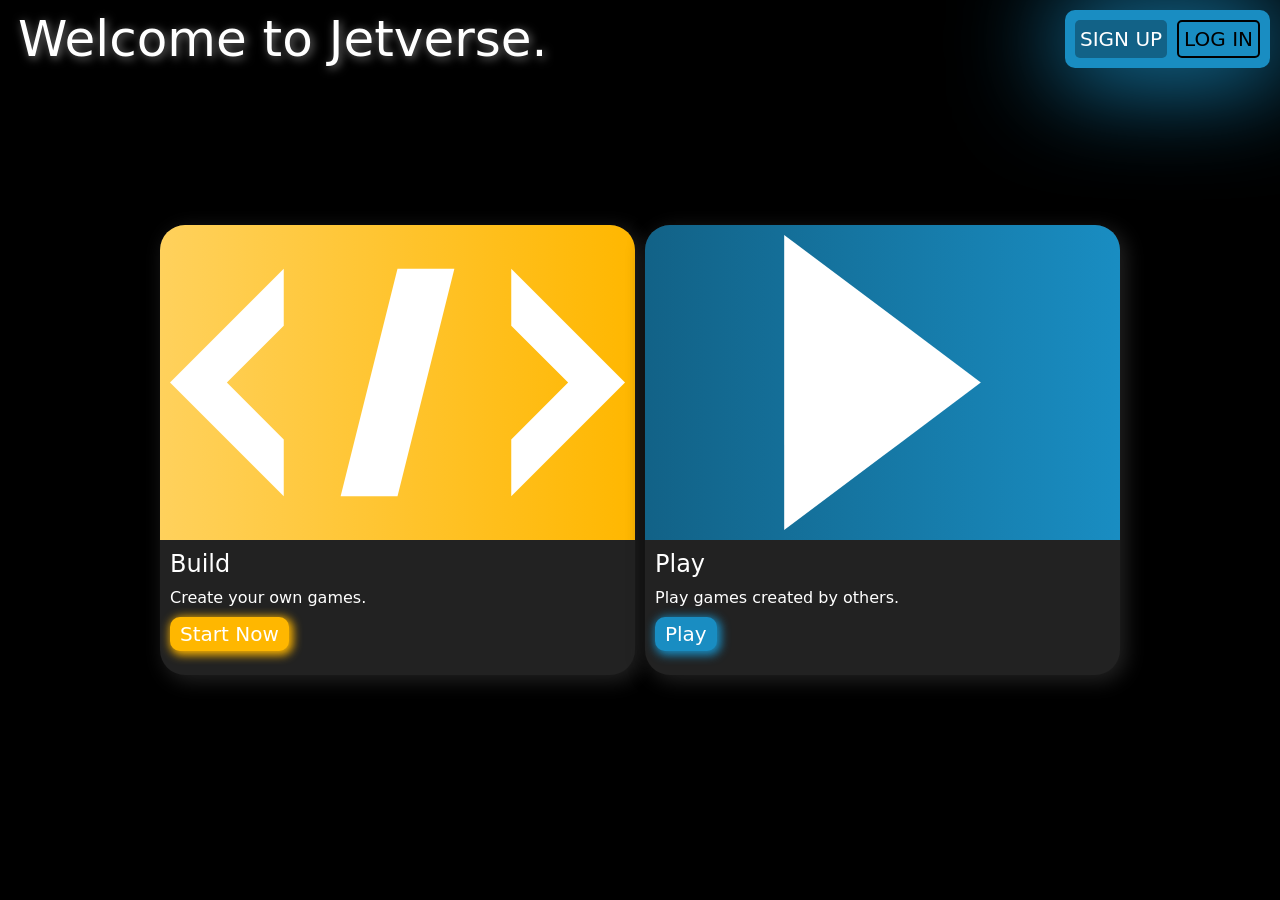
==== index.html @ b4aac07d "." ====
<!DOCTYPE html>
<html>
    <head>
        <title>Jetverse</title>
        <link rel="stylesheet" href="styles.css"
    </head>
    <body>
        <h1 class="title">Welcome to Jetverse.</h1>
        <div class="user-island">
            <button id="signupButton">Sign Up</button>
            <button id="loginButton">Log In</button>
        </div>
        <div class="main-options">
            <div class="option build-option">
                <svg class="opt-img" viewBox="0 0 8 4">
                    <path d="M 0 2 L 2 0 L 2 1 L 1 2 L 2 3 L 2 4 M 3 4 L 4 0 L 5 0 L 4 4 M 6 4 L 8 2 L 6 0 L 6 1 L 7 2 L 6 3" fill="white"/>
                </svg>
                <h2>Build</h2>
                <span>Create your own games.</span>
                <button>Start Now</button>
            </div>
            <div class="option play-option">
                <svg class="opt-img" viewBox="0 0 4 6">
                    <path d="M 0 0 L 4 3 L 0 6" fill="white"/>
                </svg>
                <h2>Play</h2>
                <span>Play games created by others.</span>
                <button>Play</button>
            </div>
        </div>
    </body>
</html>
---- styles.css ----
:root {
    --accentMain: #198dc2;
    --accentDark: #126287;
    --accentLight: #6fabc6;
    --brandMain: #ffb700;
    --brandDark: #b78300;
    --brandLight: #ffd15c;
    --text: white;
    --lowlyButton: #222;
}

* {
    font-family: system-ui;
}

body {
    background-color: black;
}

@keyframes appear {
    from {
        opacity: 0;
        font-size: 10vw;
    }

    to {
        opacity: 1;
        font-size: 50px;
    }
}

.title {
    color: var(--text);
    font-weight: 100;
    font-size: 50px;
    text-shadow: 2px 2px 10px grey;
    animation: appear 3s ease;
    margin: 10px;
}

.user-island {
    position: fixed;
    right: 10px;
    top: 10px;
    padding: 10px;
    background-color: var(--accentMain);
    border-radius: 10px;
    box-shadow: 2px 2px 100px 10px var(--accentMain);
    display: flex;
    flex-direction: row;
    gap: 10px;
}

.user-island button {
    text-transform: uppercase;
    font-size: 20px;
    border-radius: 5px;
    padding: 5px;
}

#signupButton {
    border: none;
    background-color: var(--accentDark);
    color: var(--text);
}

#loginButton {
    border: 2px solid ;
    background-color: transparent;
}

.main-options {
    position: fixed;
    top: 50%;
    left: 50%;
    translate: -50% -50%;
    width: 75%;
    height: 50%;
    gap: 10px;
    padding: 10px;
    display: flex;
    flex-direction: row;
}

@keyframes optAppear {
    from {
        opacity: 0;
        translate: 0 20vh;
    }
}

.main-options .option {
    width: 50%;
    height: 100%;
    background-color: var(--lowlyButton);
    border-radius: 25px;
    overflow: hidden;
    display: flex;
    flex-direction: column;
    box-shadow: 5px 5px 20px 1px var(--lowlyButton);
}

.build-option .opt-img {
    background: linear-gradient(to right, var(--brandLight), var(--brandMain));
    width: 100%;
    height: 70%;
    padding: 10px;
    box-sizing: border-box;
}

.play-option .opt-img {
        background: linear-gradient(to right, var(--accentDark), var(--accentMain));
    width: 100%;
    height: 70%;
    padding: 10px;
    box-sizing: border-box;
}

.option h2 {
    color: var(--text);
    font-weight: 100;
    margin: 10px;
}

.option span {
    color: var(--text);
    font-weight: 100;
    margin-left: 10px;
}

.build-option {
    animation: optAppear 1s ease-out 0.8s backwards;
}

.play-option {
    animation: optAppear 1s ease-out 1s backwards;
}

.option button {
    border-radius: 10px;
    font-size: 20px;
    border: none;
    color: var(--text);
    border: none;
    padding: 5px 10px;
    margin: 10px;
    width: fit-content;
    transition: background-color 0.2s ease;
}

.build-option button {
    background-color: var(--brandMain);
    box-shadow: 2px 2px 10px 2px var(--brandMain);
}

.build-option button:hover {
    background-color: var(--brandDark);
}

.play-option button {
    background-color: var(--accentMain);
    box-shadow: 2px 2px 10px 2px var(--accentMain);
}

.play-option button:hover {
    background-color: var(--accentDark);
}
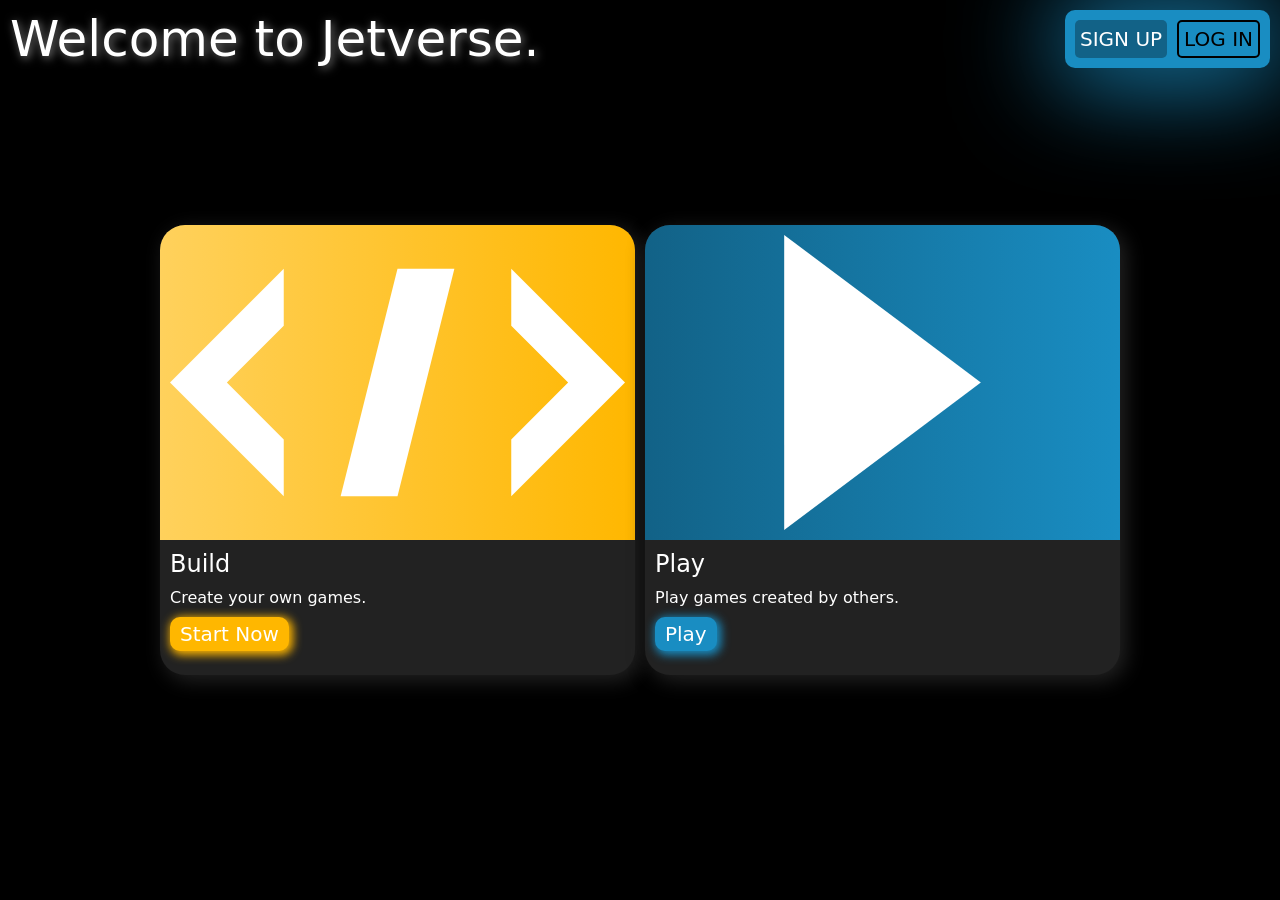
==== commit 4c4a1283: "." ====
--- a/index.html
+++ b/index.html
@@ -1,5 +1,5 @@
 <!DOCTYPE html>
-<html>
+<html lang="en" theme="dark">
     <head>
         <title>Jetverse</title>
         <link rel="stylesheet" href="styles.css"
@@ -17,7 +17,7 @@
                 </svg>
                 <h2>Build</h2>
                 <span>Create your own games.</span>
-                <button>Start Now</button>
+                <a href="./jetcore">Start Now</a>
             </div>
             <div class="option play-option">
                 <svg class="opt-img" viewBox="0 0 4 6">
@@ -25,7 +25,7 @@
                 </svg>
                 <h2>Play</h2>
                 <span>Play games created by others.</span>
-                <button>Play</button>
+                <a>Play</a>
             </div>
         </div>
     </body>
--- a/styles.css
+++ b/styles.css
@@ -9,12 +9,42 @@
     --lowlyButton: #222;
 }
 
+body {
+    background-color: black;
+    margin: 0;
+}
+
+@media (prefers-color-scheme: light) {
+    :root {
+        --lowlyButton: #ddd;
+        --text: black;
+    }
+
+    body {
+        background-color: white;
+    }
+}
+
+html[theme="dark"] {
+    --lowlyButton: #222;
+    --text: white;
+}
+
+html[theme="light"] {
+    --lowlyButton: #ddd;
+    --text: black;
+}
+
+html[theme="dark"] body {
+    background-color: black;
+}
+
+html[theme="light"] body {
+    background-color: white;
+}
+
 * {
     font-family: system-ui;
-}
-
-body {
-    background-color: black;
 }
 
 @keyframes appear {
@@ -136,7 +166,7 @@
     animation: optAppear 1s ease-out 1s backwards;
 }
 
-.option button {
+.option a {
     border-radius: 10px;
     font-size: 20px;
     border: none;
@@ -146,22 +176,106 @@
     margin: 10px;
     width: fit-content;
     transition: background-color 0.2s ease;
-}
-
-.build-option button {
+    text-decoration: none;
+}
+
+.build-option a {
     background-color: var(--brandMain);
     box-shadow: 2px 2px 10px 2px var(--brandMain);
 }
 
-.build-option button:hover {
+.build-option a:hover {
     background-color: var(--brandDark);
 }
 
-.play-option button {
+.play-option a {
     background-color: var(--accentMain);
     box-shadow: 2px 2px 10px 2px var(--accentMain);
 }
 
-.play-option button:hover {
-    background-color: var(--accentDark);
+.play-option a:hover {
+    background-color: var(--accentDark);
+}
+
+.topbar {
+    width: 100%;
+    background-color: var(--accentMain);
+    margin: 0;
+    display: flex;
+    flex-direction: row;
+    height: 40px;
+    align-items: center;
+}
+
+.topbar h2 {
+    margin: 5px;
+    color: white;
+    font-weight: 100;
+    font-size: 20px;
+}
+
+.topbar a {
+    text-decoration: none;
+    color: white;
+    background-color: var(--accentDark);
+    padding: 0 10px;
+    height: 100%;
+    transition: background-color 0.2s;
+}
+
+.topbar a:hover {
+    background-color: var(--brandMain);
+}
+
+.topbar a:active {
+    background-color: var(--accentLight);
+}
+
+.topbar button {
+    background-color: var(--accentDark);
+    padding: 0 10px;
+    border: none;
+    height: 100%;
+    transition: background-color 0.2s;
+    cursor: pointer;
+}
+
+.topbar button:hover {
+    background-color: var(--brandMain);
+}
+
+.topbar button:active {
+    background-color: var(--accentLight)
+}
+
+.topbar button svg {
+    width: 20px;
+    height: 100%;
+}
+
+.toolbar {
+    height: 100px;
+    width: 100%;
+    box-shadow: 0 5px 10px var(--lowlyButton);
+    display: flex;
+    flex-direction: row;
+    padding: 5px;
+    gap: 5px;
+    box-sizing: border-box;
+}
+
+.toolbar button {
+    height: 100%;
+    border: none;
+    border-radius: 10px;
+    transition: background-color 0.2s ease;
+    width: 60px;
+}
+
+.toolbar button:hover {
+    background-color: var(--lowlyButton);
+}
+
+.toolbar button:active {
+    background-color: var(--brandMain);
 }
